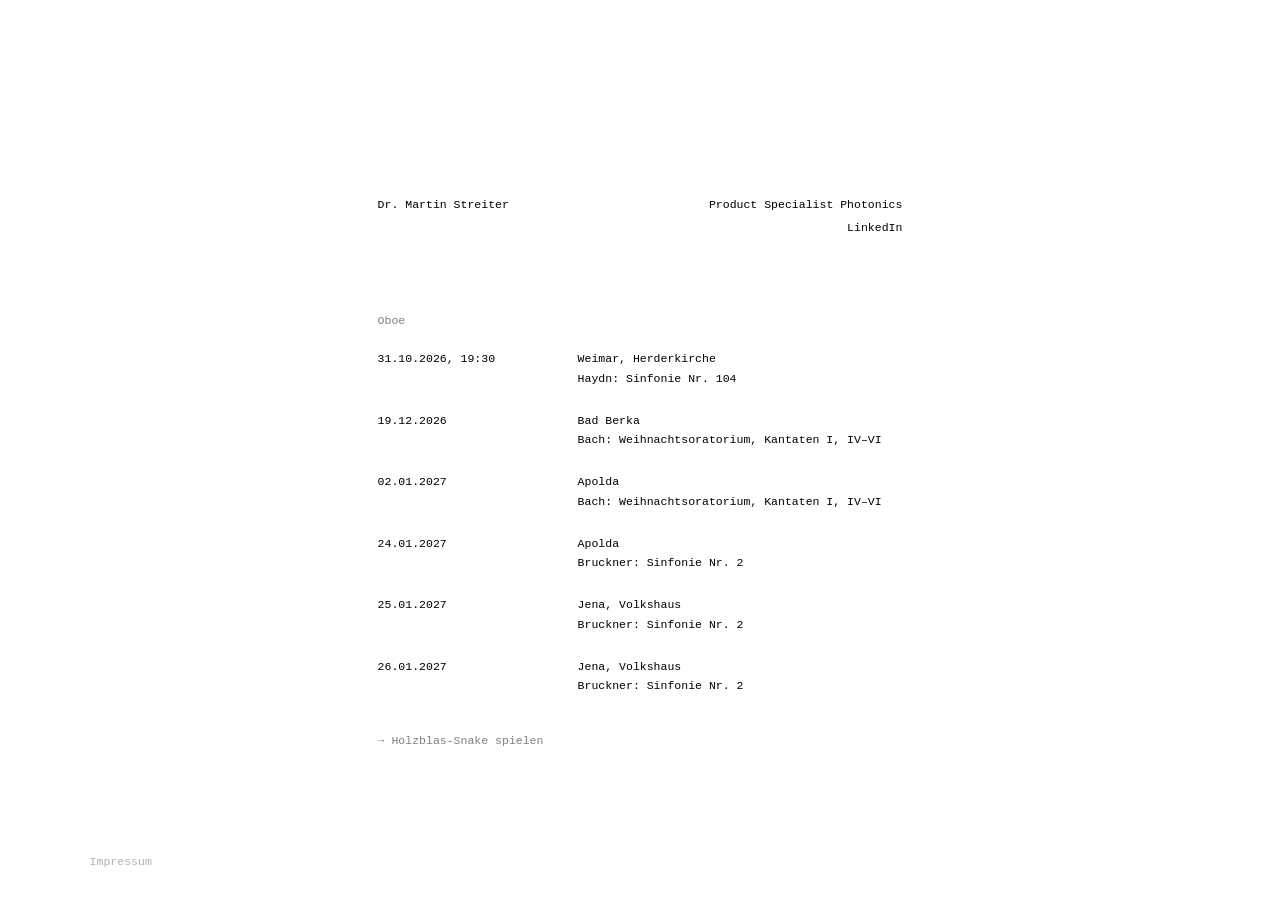
==== index.html @ 4232ba6b "Turn the game into Holzblas-Snake with four instruments and wrap-around walls. Querflöte, Oboe, Klar" ====
<!DOCTYPE html>
<html lang="de">
<head>
  <meta charset="UTF-8">
  <meta name="viewport" content="width=device-width, initial-scale=1.0">
  <title>Dr. Martin Streiter</title>
  <link rel="stylesheet" href="css/styles.css">
</head>
<body>
  <main id="main">
    <header class="head">
      <div class="name">Dr. Martin Streiter</div>
      <div class="title">Product Specialist Photonics</div>
    </header>

    <div class="links">
      <a href="https://www.linkedin.com/in/martin-streiter-82704a194" target="_blank">LinkedIn</a>
    </div>

    <section class="dates">
      <h2>Oboe</h2>
      <ul>
        <li>
          <span class="date">31.10.2026, 19:30</span>
          <span class="event">
            <a href="https://weimar-evangelisch.de/veranstaltung/orchesterkonzert-zum-reformationstag-4/" target="_blank">Weimar</a>, Herderkirche<br>
            Haydn: Sinfonie Nr. 104
          </span>
        </li>
        <li>
          <span class="date">19.12.2026</span>
          <span class="event">
            Bad Berka<br>
            Bach: Weihnachtsoratorium, Kantaten I, IV–VI
          </span>
        </li>
        <li>
          <span class="date">02.01.2027</span>
          <span class="event">
            Apolda<br>
            Bach: Weihnachtsoratorium, Kantaten I, IV–VI
          </span>
        </li>
        <li>
          <span class="date">24.01.2027</span>
          <span class="event">
            Apolda<br>
            Bruckner: Sinfonie Nr. 2
          </span>
        </li>
        <li>
          <span class="date">25.01.2027</span>
          <span class="event">
            Jena, Volkshaus<br>
            Bruckner: Sinfonie Nr. 2
          </span>
        </li>
        <li>
          <span class="date">26.01.2027</span>
          <span class="event">
            Jena, Volkshaus<br>
            Bruckner: Sinfonie Nr. 2
          </span>
        </li>
      </ul>
      <a class="game-link" href="snake.html">→ Holzblas-Snake spielen</a>
    </section>
  </main>

  <a class="impressum-link" href="impressum.html">Impressum</a>
</body>
</html>
---- css/styles.css ----
*, *::before, *::after { box-sizing: border-box; margin: 0; padding: 0; }

body {
  background: #fff;
  color: #000;
  font-family: 'Courier New', Courier, monospace;
  font-size: 0.72rem;
  min-height: 100vh;
}

#main {
  max-width: 44rem;
  margin: 0 auto;
  padding: 22vh 7% 6rem;
}

a {
  color: #000;
  text-decoration: none;
}

a:hover { text-decoration: underline; }

.head {
  display: flex;
  justify-content: space-between;
  flex-wrap: wrap;
  gap: 0.6rem 2rem;
}

.links {
  margin-top: 0.6rem;
  text-align: right;
}

.dates { margin-top: 5rem; }

.dates h2 {
  font-size: inherit;
  font-weight: normal;
  opacity: 0.5;
  margin-bottom: 1.4rem;
}

.dates ul { list-style: none; }

.dates li {
  display: grid;
  grid-template-columns: 11rem 1fr;
  gap: 0.4rem 1.5rem;
  line-height: 1.7;
  margin-bottom: 1.4rem;
}

body {
  display: flex;
  flex-direction: column;
}

#main { width: 100%; }

.impressum-link {
  margin-top: auto;
  padding: 0 7% 2rem;
  opacity: 0.3;
}

@media (max-width: 599px) {
  #main { padding-top: 14vh; }
  .head { flex-direction: column; }
  .links { text-align: left; }
  .dates li { grid-template-columns: 1fr; gap: 0; }
}

.impressum {
  min-height: 100vh;
  padding: 4rem 7%;
}

.impressum p { line-height: 2; }

.back {
  display: inline-block;
  margin-top: 3rem;
  color: #000;
  opacity: 0.4;
  text-decoration: none;
}

/* ---------- Konzerttermine: Link zum Spiel ---------- */

.game-link {
  display: inline-block;
  margin-top: 1rem;
  opacity: 0.5;
}

/* ---------- Flöten-Snake ---------- */

.game-page {
  width: 100%;
  max-width: 30rem;
  margin: 0 auto;
  padding: 2rem 16px 3rem;
}

.game-page .back { margin-top: 0; }

.game-page h1 {
  font-size: 1rem;
  font-weight: normal;
  margin-top: 2rem;
}

.game-info {
  margin-top: 0.6rem;
  line-height: 1.6;
  opacity: 0.6;
}

.score {
  display: flex;
  justify-content: space-between;
  margin: 1.4rem 0 0.6rem;
}

.score b { font-weight: normal; }

.game {
  width: 100%;
  touch-action: none;
  user-select: none;
  -webkit-user-select: none;
  -webkit-touch-callout: none;
}

#board { display: block; margin: 0 auto; }

.pad {
  display: grid;
  grid-template-columns: repeat(3, 3.6rem);
  grid-template-rows: repeat(3, 3.6rem);
  grid-template-areas: ". up ." "left mid right" ". down .";
  gap: 0.4rem;
  justify-content: center;
  margin-top: 1.2rem;
}

.pad button {
  font: inherit;
  font-size: 1.2rem;
  color: #000;
  background: #fff;
  border: 1px solid #000;
  border-radius: 0;
  touch-action: manipulation;
  -webkit-tap-highlight-color: transparent;
  cursor: pointer;
}

.pad button:active { background: #000; color: #fff; }
.pad .up { grid-area: up; }
.pad .left { grid-area: left; }
.pad .mid { grid-area: mid; font-size: 0.9rem; }
.pad .right { grid-area: right; }
.pad .down { grid-area: down; }

.legend {
  list-style: none;
  display: flex;
  flex-wrap: wrap;
  justify-content: center;
  gap: 0.4rem 1.2rem;
  margin-top: 1.6rem;
}

.legend li {
  display: flex;
  align-items: center;
  gap: 0.2rem;
}

.instruments {
  display: flex;
  flex-wrap: wrap;
  gap: 0.4rem;
  margin-top: 1.2rem;
}

.instruments button {
  font: inherit;
  color: #000;
  background: #fff;
  border: 1px solid #000;
  border-radius: 0;
  padding: 0.55rem 0.7rem;
  cursor: pointer;
  touch-action: manipulation;
  -webkit-tap-highlight-color: transparent;
}

.instruments button[aria-pressed="true"] { background: #000; color: #fff; }
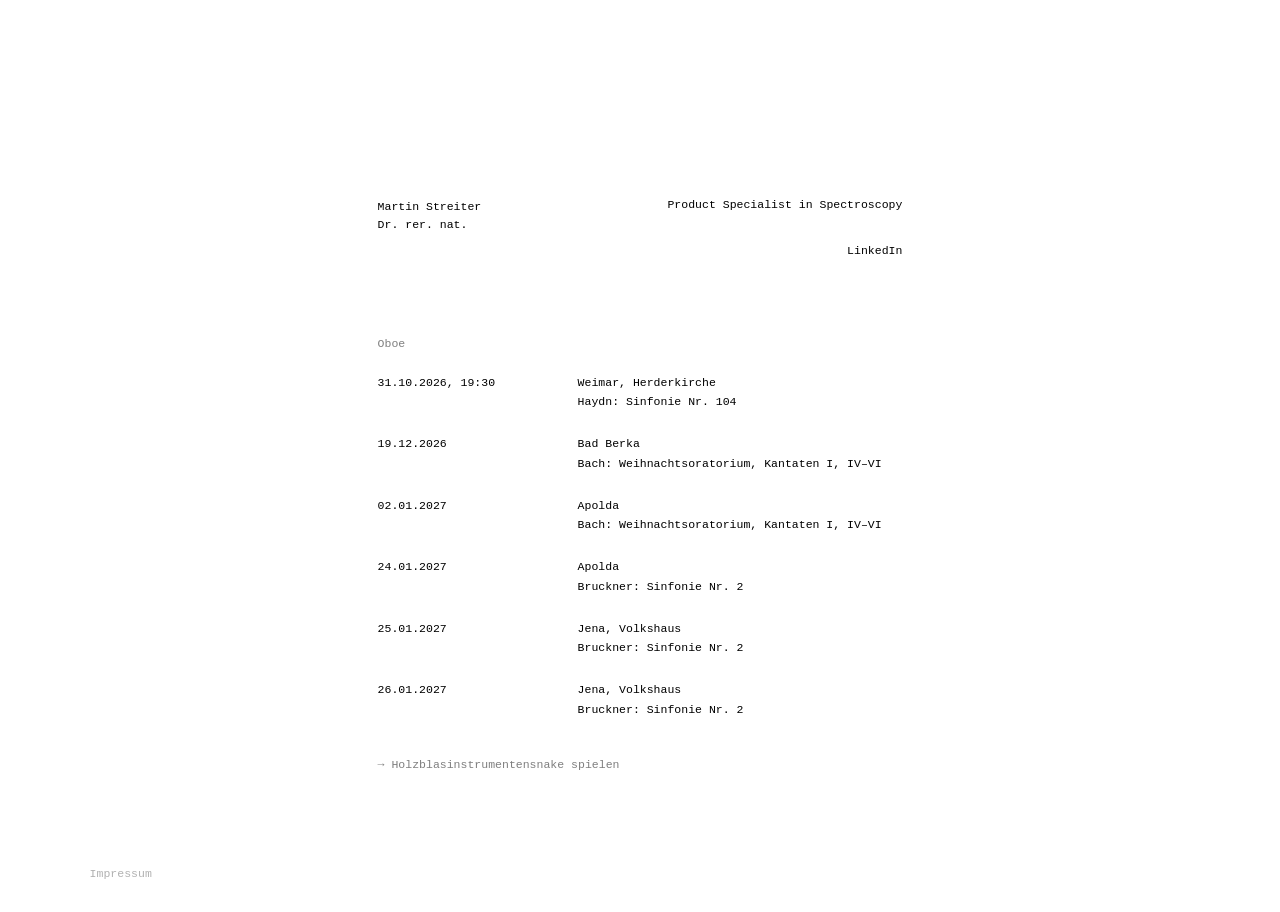
==== commit df58cefc: "Give each page its own link preview, update name and job title, rename game. Shared links previously" ====
--- a/index.html
+++ b/index.html
@@ -3,14 +3,21 @@
 <head>
   <meta charset="UTF-8">
   <meta name="viewport" content="width=device-width, initial-scale=1.0">
-  <title>Dr. Martin Streiter</title>
+  <title>Martin Streiter</title>
+  <meta name="description" content="Martin Streiter, Dr. rer. nat. – Product Specialist in Spectroscopy. Konzerttermine als Oboist.">
+  <meta property="og:type" content="website">
+  <meta property="og:site_name" content="Martin Streiter">
+  <meta property="og:title" content="Martin Streiter">
+  <meta property="og:description" content="Martin Streiter, Dr. rer. nat. – Product Specialist in Spectroscopy. Konzerttermine als Oboist.">
+  <meta property="og:url" content="https://martinstreiter.de/">
+  <meta name="twitter:card" content="summary">
   <link rel="stylesheet" href="css/styles.css">
 </head>
 <body>
   <main id="main">
     <header class="head">
-      <div class="name">Dr. Martin Streiter</div>
-      <div class="title">Product Specialist Photonics</div>
+      <div class="name">Martin Streiter<br>Dr. rer. nat.</div>
+      <div class="title">Product Specialist in Spectroscopy</div>
     </header>
 
     <div class="links">
@@ -63,7 +70,7 @@
           </span>
         </li>
       </ul>
-      <a class="game-link" href="snake.html">→ Holzblas-Snake spielen</a>
+      <a class="game-link" href="snake.html">→ Holzblasinstrumentensnake spielen</a>
     </section>
   </main>
 
--- a/css/styles.css
+++ b/css/styles.css
@@ -200,3 +200,5 @@
 }
 
 .instruments button[aria-pressed="true"] { background: #000; color: #fff; }
+
+.name { line-height: 1.6; }
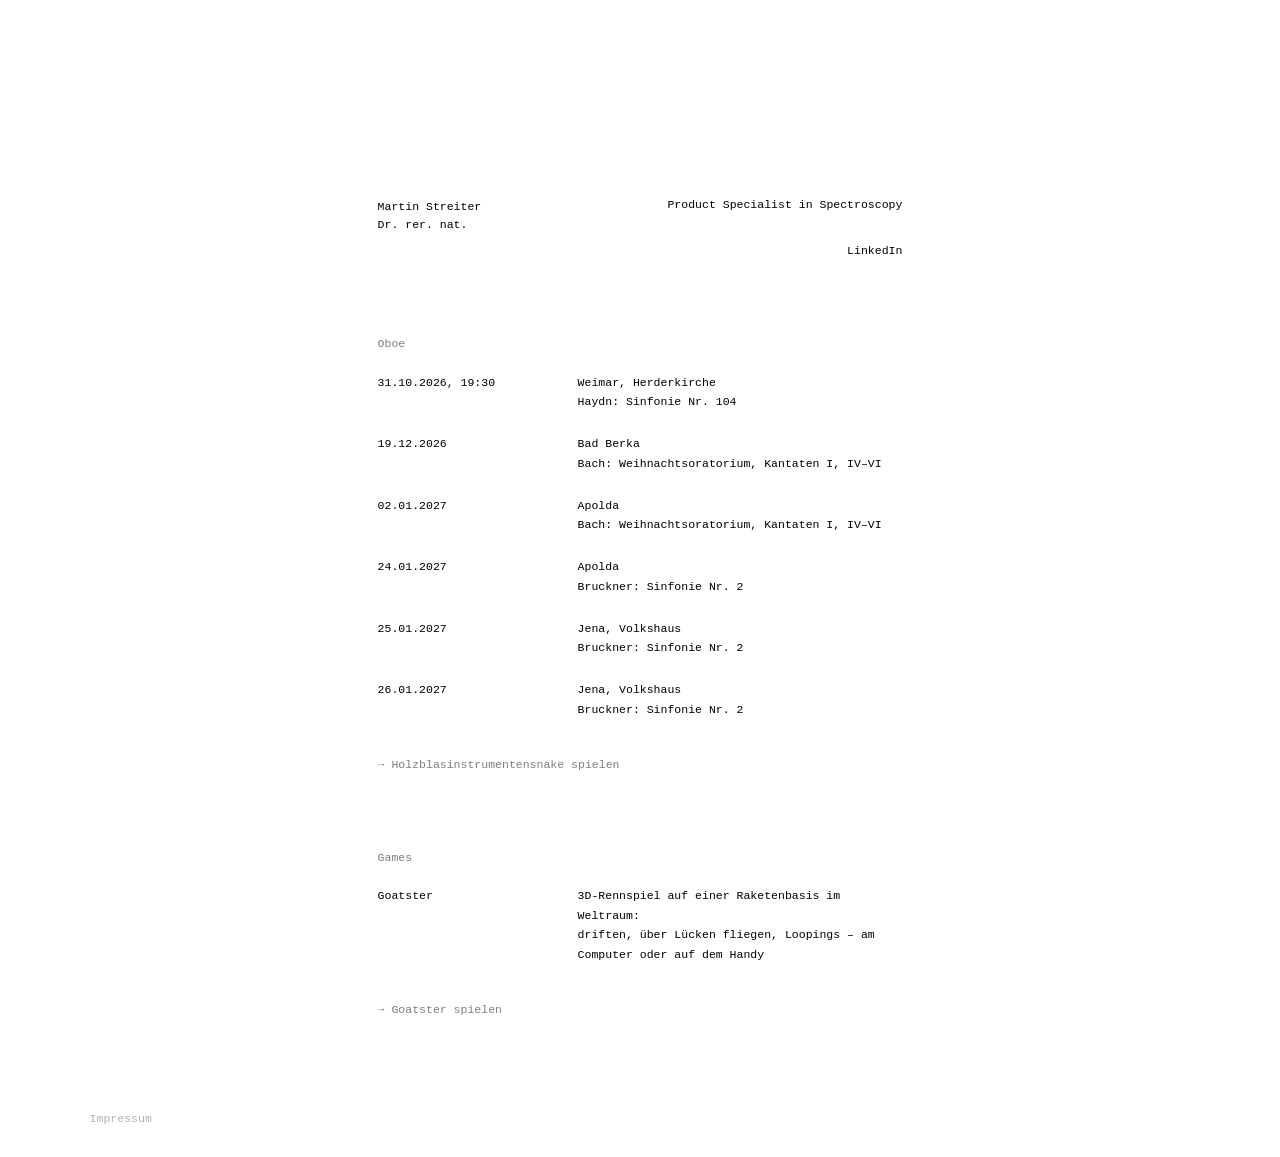
==== commit cd3d4e69: "Publish Goatster on the homepage under a new Games section. Game update: steering is now required in" ====
--- a/index.html
+++ b/index.html
@@ -72,6 +72,20 @@
       </ul>
       <a class="game-link" href="snake.html">→ Holzblasinstrumentensnake spielen</a>
     </section>
+
+    <section class="dates games">
+      <h2>Games</h2>
+      <ul>
+        <li>
+          <span class="date"><a href="goatster.html">Goatster</a></span>
+          <span class="event">
+            3D-Rennspiel auf einer Raketenbasis im Weltraum:<br>
+            driften, über Lücken fliegen, Loopings – am Computer oder auf dem Handy
+          </span>
+        </li>
+      </ul>
+      <a class="game-link" href="goatster.html">→ Goatster spielen</a>
+    </section>
   </main>
 
   <a class="impressum-link" href="impressum.html">Impressum</a>
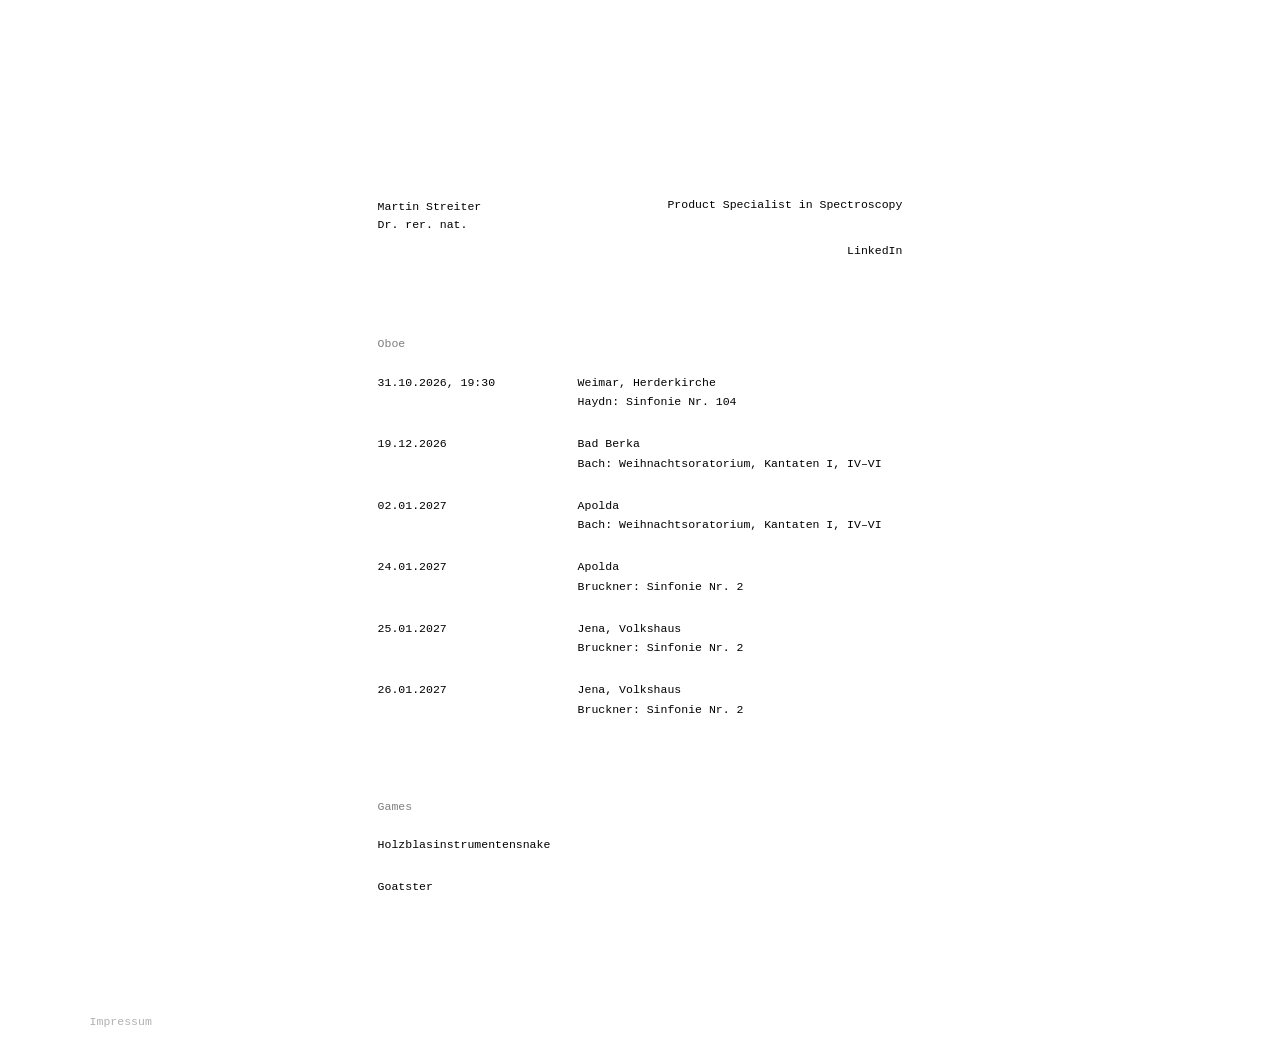
==== commit 32938324: "Goatster: steer buttons, stronger Mario-Kart-style drift, one-sided drift jets, underbody wind. Touc" ====
--- a/index.html
+++ b/index.html
@@ -70,21 +70,14 @@
           </span>
         </li>
       </ul>
-      <a class="game-link" href="snake.html">→ Holzblasinstrumentensnake spielen</a>
     </section>
 
     <section class="dates games">
       <h2>Games</h2>
       <ul>
-        <li>
-          <span class="date"><a href="goatster.html">Goatster</a></span>
-          <span class="event">
-            3D-Rennspiel auf einer Raketenbasis im Weltraum:<br>
-            driften, über Lücken fliegen, Loopings – am Computer oder auf dem Handy
-          </span>
-        </li>
+        <li><a href="snake.html">Holzblasinstrumentensnake</a></li>
+        <li><a href="goatster.html">Goatster</a></li>
       </ul>
-      <a class="game-link" href="goatster.html">→ Goatster spielen</a>
     </section>
   </main>
 
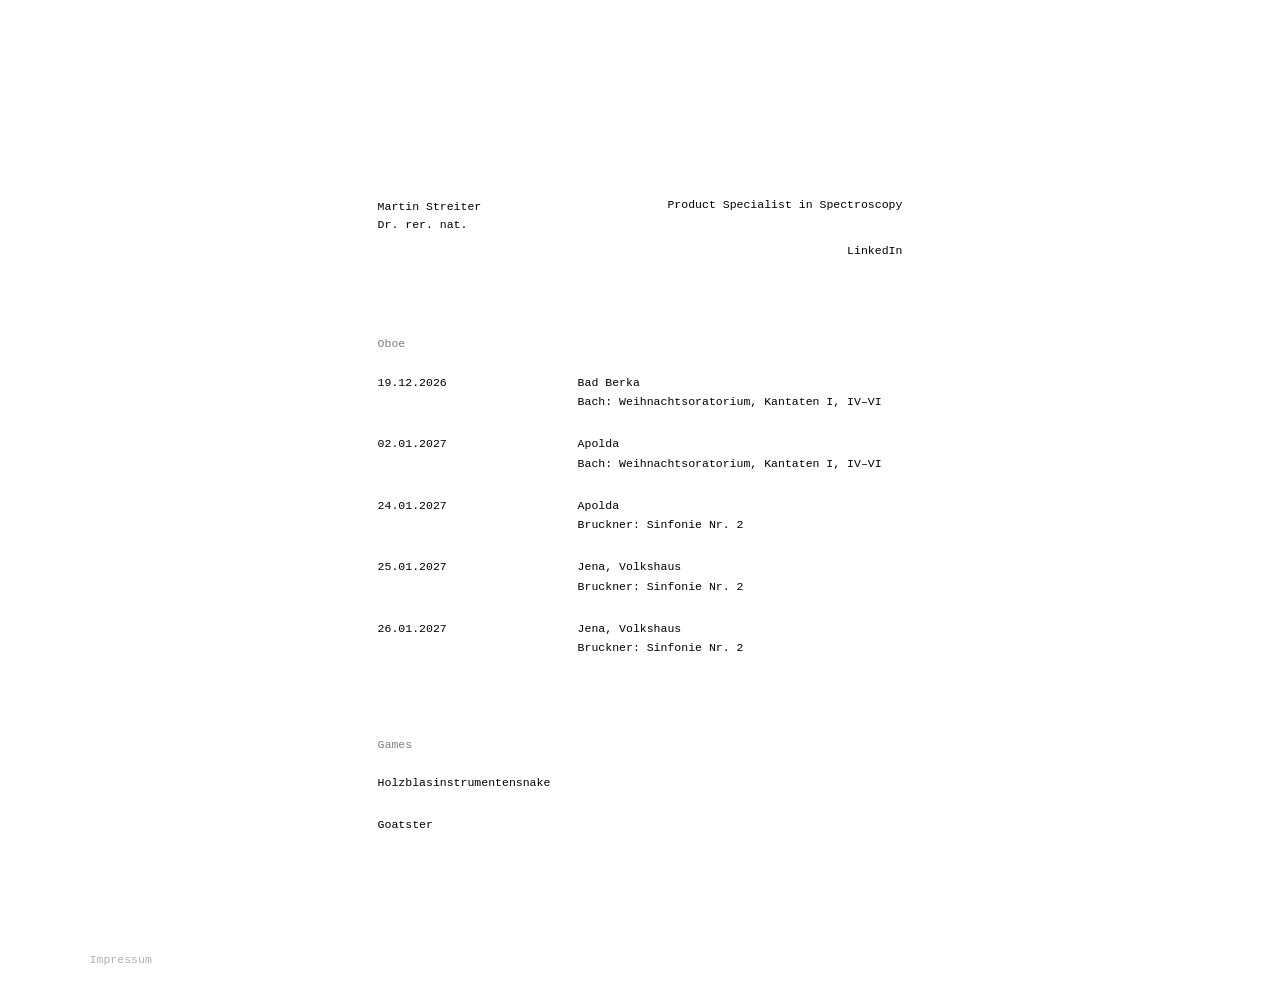
==== commit 8db55655: "Remove the past Weimar concert from the oboe dates. Co-Authored-By: Claude Opus 5.5 <noreply@anthrop" ====
--- a/index.html
+++ b/index.html
@@ -27,13 +27,6 @@
     <section class="dates">
       <h2>Oboe</h2>
       <ul>
-        <li>
-          <span class="date">31.10.2026, 19:30</span>
-          <span class="event">
-            <a href="https://weimar-evangelisch.de/veranstaltung/orchesterkonzert-zum-reformationstag-4/" target="_blank">Weimar</a>, Herderkirche<br>
-            Haydn: Sinfonie Nr. 104
-          </span>
-        </li>
         <li>
           <span class="date">19.12.2026</span>
           <span class="event">
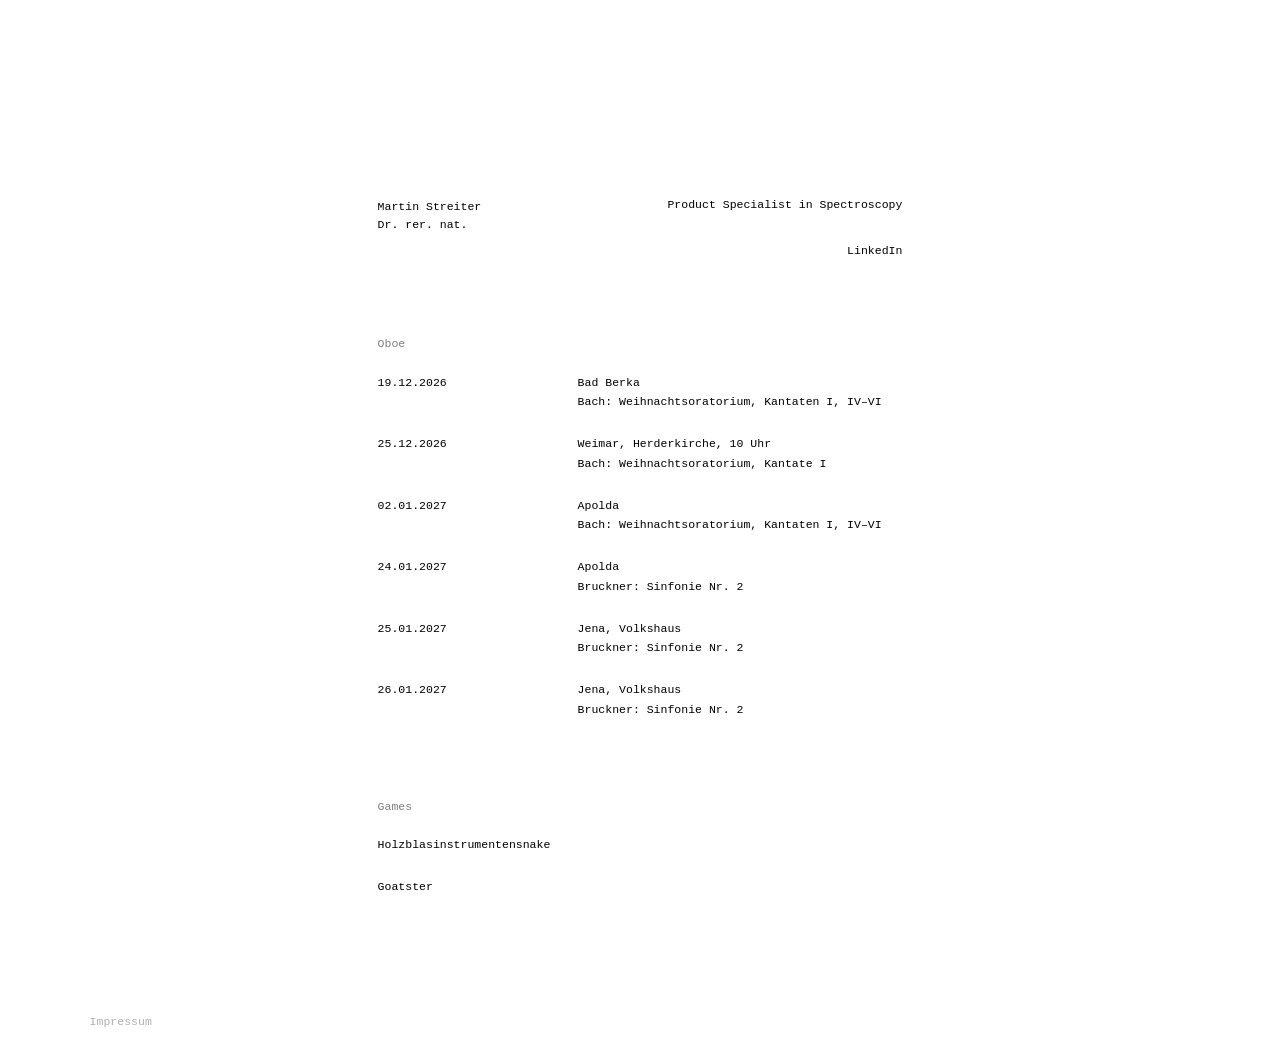
==== commit 90ff6383: "Update index.html" ====
--- a/index.html
+++ b/index.html
@@ -32,6 +32,13 @@
           <span class="event">
             Bad Berka<br>
             Bach: Weihnachtsoratorium, Kantaten I, IV–VI
+          </span>
+        </li>
+        <li>
+          <span class="date">25.12.2026</span>
+          <span class="event">
+            Weimar, Herderkirche, 10 Uhr<br>
+            Bach: Weihnachtsoratorium, Kantate I
           </span>
         </li>
         <li>
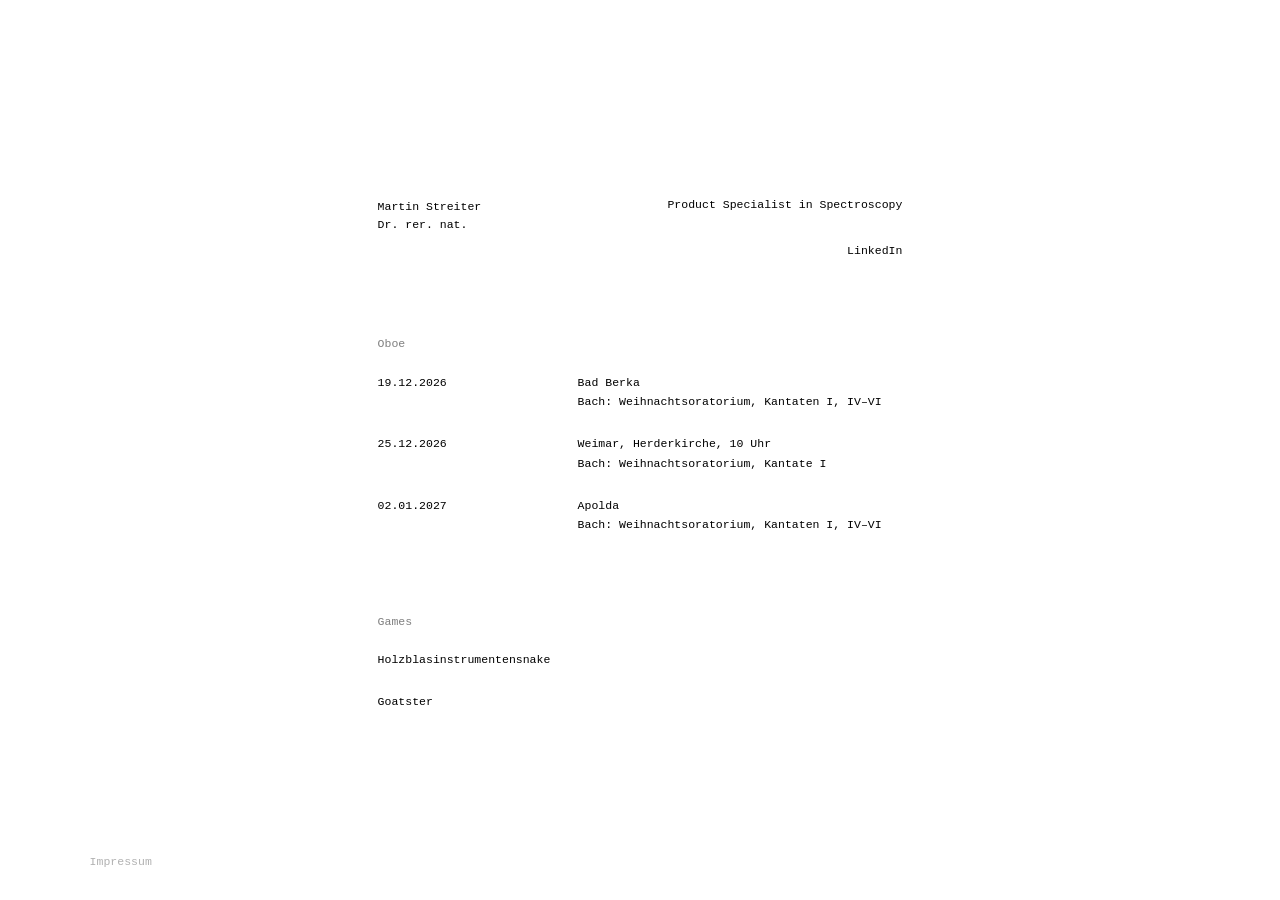
==== commit e9d937bb: "Remove Bruckner dates; Goatster: better handling, limited jets with flight zones, ghost rider, landi" ====
--- a/index.html
+++ b/index.html
@@ -48,27 +48,6 @@
             Bach: Weihnachtsoratorium, Kantaten I, IV–VI
           </span>
         </li>
-        <li>
-          <span class="date">24.01.2027</span>
-          <span class="event">
-            Apolda<br>
-            Bruckner: Sinfonie Nr. 2
-          </span>
-        </li>
-        <li>
-          <span class="date">25.01.2027</span>
-          <span class="event">
-            Jena, Volkshaus<br>
-            Bruckner: Sinfonie Nr. 2
-          </span>
-        </li>
-        <li>
-          <span class="date">26.01.2027</span>
-          <span class="event">
-            Jena, Volkshaus<br>
-            Bruckner: Sinfonie Nr. 2
-          </span>
-        </li>
       </ul>
     </section>
 
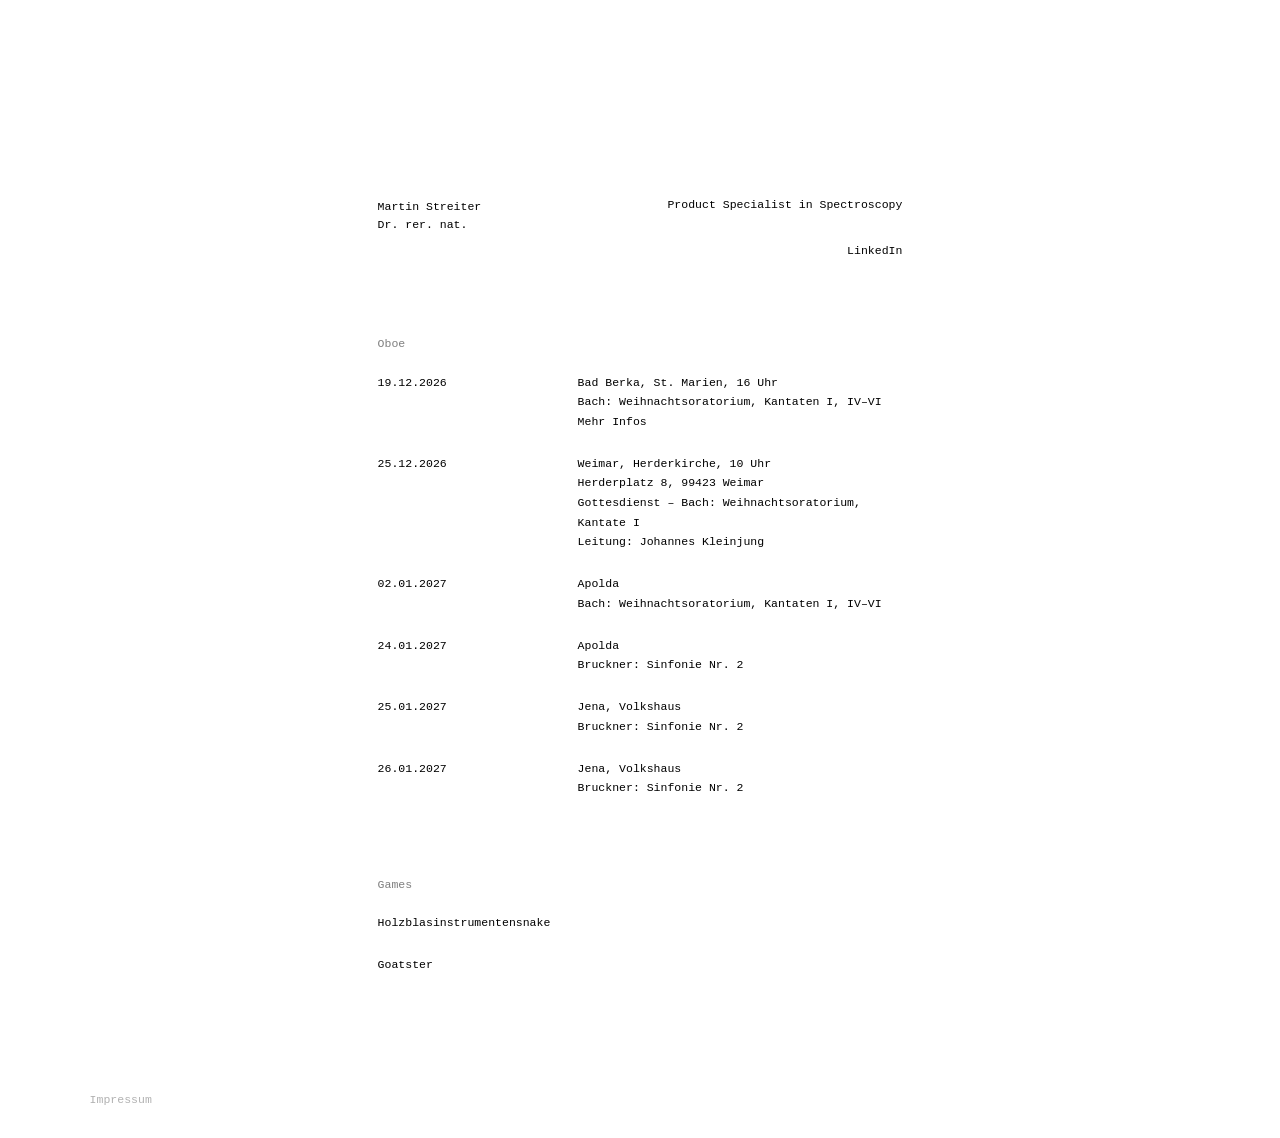
==== commit d94fdfb6: "Restore Bruckner dates; add venue, time and link for Bad Berka and details for 25.12. in Weimar. Co-" ====
--- a/index.html
+++ b/index.html
@@ -30,15 +30,18 @@
         <li>
           <span class="date">19.12.2026</span>
           <span class="event">
-            Bad Berka<br>
-            Bach: Weihnachtsoratorium, Kantaten I, IV–VI
+            Bad Berka, St. Marien, 16 Uhr<br>
+            Bach: Weihnachtsoratorium, Kantaten I, IV–VI<br>
+            <a href="https://www.facebook.com/events/st-marien-bad-berka/weihnachtsoratorium/2122300301742728/" target="_blank" rel="noopener">Mehr Infos</a>
           </span>
         </li>
         <li>
           <span class="date">25.12.2026</span>
           <span class="event">
             Weimar, Herderkirche, 10 Uhr<br>
-            Bach: Weihnachtsoratorium, Kantate I
+            Herderplatz 8, 99423 Weimar<br>
+            Gottesdienst – Bach: Weihnachtsoratorium, Kantate I<br>
+            Leitung: Johannes Kleinjung
           </span>
         </li>
         <li>
@@ -46,6 +49,27 @@
           <span class="event">
             Apolda<br>
             Bach: Weihnachtsoratorium, Kantaten I, IV–VI
+          </span>
+        </li>
+        <li>
+          <span class="date">24.01.2027</span>
+          <span class="event">
+            Apolda<br>
+            Bruckner: Sinfonie Nr. 2
+          </span>
+        </li>
+        <li>
+          <span class="date">25.01.2027</span>
+          <span class="event">
+            Jena, Volkshaus<br>
+            Bruckner: Sinfonie Nr. 2
+          </span>
+        </li>
+        <li>
+          <span class="date">26.01.2027</span>
+          <span class="event">
+            Jena, Volkshaus<br>
+            Bruckner: Sinfonie Nr. 2
           </span>
         </li>
       </ul>
